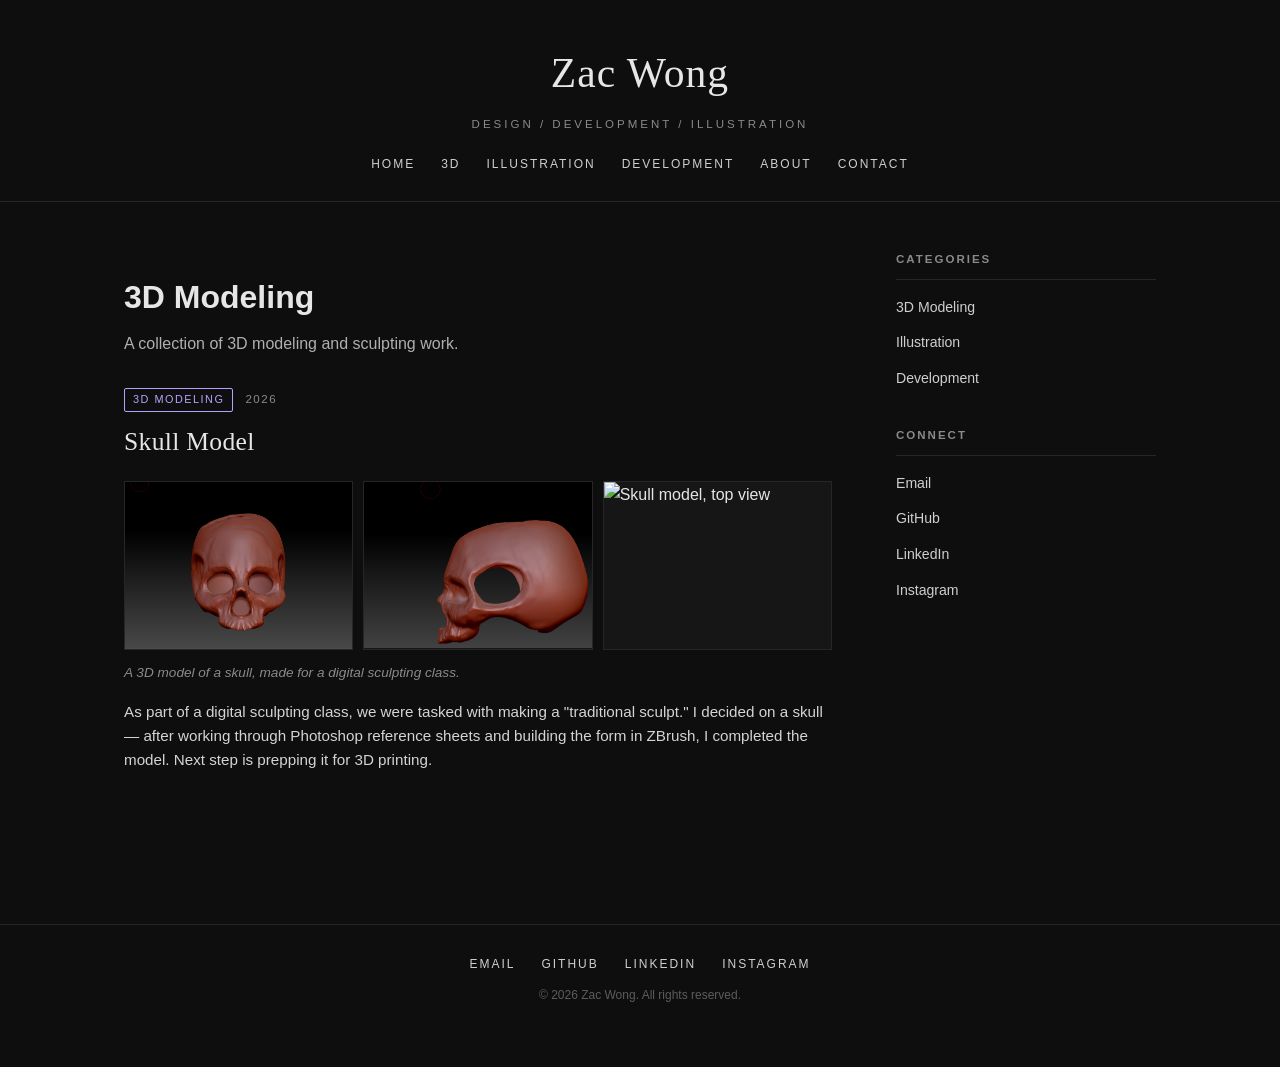
==== 3d-modeling.html @ 6c5fc6e2 "New Site Branch strucutre, lightbox pop-ups + linked pages" ====
<!DOCTYPE html>
<html lang="en">
<head>
  <meta charset="UTF-8">
  <meta name="viewport" content="width=device-width, initial-scale=1.0">
  <title>3D Modeling — Zac Wong</title>
  <link rel="stylesheet" href="style.css">

  <!-- ============ LIGHTBOX STYLES ============ -->
  <style>
    .lightbox-overlay {
      display: none;
      position: fixed;
      inset: 0;
      background: rgba(0, 0, 0, 0.85);
      z-index: 1000;
      justify-content: center;
      align-items: center;
      padding: 40px;
      box-sizing: border-box;
      cursor: zoom-out;
    }

    .lightbox-overlay.is-open {
      display: flex;
    }

    .lightbox-image {
      max-width: 90vw;
      max-height: 90vh;
      object-fit: contain;
      cursor: default;
      box-shadow: 0 10px 40px rgba(0, 0, 0, 0.5);
    }

    .lightbox-close {
      position: absolute;
      top: 20px;
      right: 30px;
      color: #fff;
      font-size: 2.5rem;
      line-height: 1;
      background: none;
      border: none;
      cursor: pointer;
      padding: 0;
    }

    .lightbox-close:hover {
      opacity: 0.7;
    }

    .entry-image-link {
      cursor: zoom-in;
    }

    .page-title {
      margin-bottom: 0.25em;
    }

    .page-intro {
      margin-top: 0;
      margin-bottom: 2em;
      opacity: 0.75;
    }
  </style>
</head>
<body>

  <!-- ============ HEADER ============ -->
  <header class="site-header">
    <a href="index.html" class="site-title">Zac Wong</a>
    <p class="site-tagline">Design / Development / Illustration</p>
    <nav class="site-nav">
      <a href="index.html">Home</a>
      <a href="3d-modeling.html" class="is-active">3D</a>
      <a href="illustration.html">Illustration</a>
      <a href="development.html">Development</a>
      <a href="index.html#about">About</a>
      <a href="mailto:wongzach2001@gmail.com">Contact</a>
    </nav>
  </header>

  <!-- ============ CONTENT WRAP (feed + sidebar) ============ -->
  <div class="content-wrap">

    <!-- ============ FEED ============ -->
    <main class="feed" id="work">

      <h1 class="page-title">3D Modeling</h1>
      <p class="page-intro">A collection of 3D modeling and sculpting work.</p>

      <article class="entry" id="skull-model">
        <div class="entry-meta">
          <span class="entry-tag">3D Modeling</span>
          <span class="entry-date">2026</span>
        </div>
        <h2 class="entry-title">Skull Model</h2>

        <div class="entry-gallery">
          <a href="#" class="entry-image-link" data-lightbox>
            <img src="images/Skull 3D model front view.png" alt="Skull model, front view" class="entry-image">
          </a>
          <a href="#" class="entry-image-link" data-lightbox>
            <img src="images/Skull Side View.png" alt="Skull model, side view" class="entry-image">
          </a>
          <a href="#" class="entry-image-link" data-lightbox>
            <img src="images/Skull Top View.png.png" alt="Skull model, top view" class="entry-image">
          </a>
        </div>

        <p class="entry-caption">A 3D model of a skull, made for a digital sculpting class.</p>
        <p class="entry-description">
          As part of a digital sculpting class, we were tasked with making a "traditional sculpt." I decided on a skull —
          after working through Photoshop reference sheets and building the form in ZBrush, I completed the model.
          Next step is prepping it for 3D printing.
        </p>
      </article>

      <!-- Add more 3D modeling entries here as new <article class="entry"> blocks -->

    </main>

    <!-- ============ SIDEBAR ============ -->
    <aside class="sidebar">

      <div class="widget">
        <h3 class="widget-title">Categories</h3>
        <ul class="widget-list">
          <li><a href="3d-modeling.html">3D Modeling</a></li>
          <li><a href="illustration.html">Illustration</a></li>
          <li><a href="development.html">Development</a></li>
        </ul>
      </div>

      <div class="widget">
        <h3 class="widget-title">Connect</h3>
        <ul class="widget-list">
          <li><a href="mailto:wongzach2001@gmail.com">Email</a></li>
          <li><a href="#">GitHub</a></li>
          <li><a href="#">LinkedIn</a></li>
          <li><a href="#">Instagram</a></li>
        </ul>
      </div>

    </aside>

  </div>

  <!-- ============ FOOTER ============ -->
  <footer class="site-footer">
    <div class="site-nav">
      <a href="mailto:wongzach2001@gmail.com">Email</a>
      <a href="#">GitHub</a>
      <a href="#">LinkedIn</a>
      <a href="#">Instagram</a>
    </div>
    <p class="copyright">&copy; 2026 Zac Wong. All rights reserved.</p>
  </footer>

  <!-- ============ LIGHTBOX MARKUP ============ -->
  <div class="lightbox-overlay" id="lightbox">
    <button class="lightbox-close" id="lightbox-close" aria-label="Close">&times;</button>
    <img class="lightbox-image" id="lightbox-image" src="" alt="">
  </div>

  <!-- ============ LIGHTBOX SCRIPT ============ -->
  <script>
    (function () {
      const overlay = document.getElementById('lightbox');
      const overlayImage = document.getElementById('lightbox-image');
      const closeBtn = document.getElementById('lightbox-close');

      function openLightbox(src, alt) {
        overlayImage.src = src;
        overlayImage.alt = alt || '';
        overlay.classList.add('is-open');
        document.body.style.overflow = 'hidden';
      }

      function closeLightbox() {
        overlay.classList.remove('is-open');
        overlayImage.src = '';
        document.body.style.overflow = '';
      }

      document.querySelectorAll('[data-lightbox]').forEach(function (link) {
        link.addEventListener('click', function (e) {
          e.preventDefault();
          const img = link.querySelector('img');
          if (img) {
            openLightbox(img.src, img.alt);
          }
        });
      });

      overlay.addEventListener('click', function (e) {
        if (e.target === overlay) {
          closeLightbox();
        }
      });

      closeBtn.addEventListener('click', closeLightbox);

      document.addEventListener('keydown', function (e) {
        if (e.key === 'Escape' && overlay.classList.contains('is-open')) {
          closeLightbox();
        }
      });
    })();
  </script>

</body>
</html>
---- style.css ----
/* ============ TOKENS ============ */
:root {
  --bg: #0e0e0e;
  --surface: #161616;
  --line: #262626;
  --text: #e6e6e6;
  --muted: #8a8a8a;
  --muted-dim: #5c5c5c;
  --accent: #b7a1ff;

  --font-display: Georgia, "Iowan Old Style", "Times New Roman", serif;
  --font-body: "Helvetica Neue", Arial, sans-serif;
}

/* ============ RESET / BASE ============ */
* {
  box-sizing: border-box;
}
body {
  margin: 0;
  background: var(--bg);
  color: var(--text);
  font-family: var(--font-body);
  line-height: 1.6;
}
a {
  color: var(--text);
  text-decoration: none;
}
a:hover {
  color: #ffffff;
}
img {
  max-width: 100%;
  display: block;
}

/* ============ HEADER ============ */
.site-header {
  border-bottom: 1px solid var(--line);
  padding: 40px 24px 22px;
  text-align: center;
}
.site-title {
  font-family: var(--font-display);
  font-size: 2.6rem;
  font-weight: 400;
  letter-spacing: 1px;
}
.site-tagline {
  margin: 8px 0 22px;
  font-size: 0.72rem;
  letter-spacing: 3px;
  color: var(--muted);
  text-transform: uppercase;
}
.site-nav {
  display: flex;
  justify-content: center;
  gap: 26px;
  flex-wrap: wrap;
}
.site-nav a {
  font-size: 0.75rem;
  letter-spacing: 2px;
  text-transform: uppercase;
  color: #cfcfcf;
  padding-bottom: 4px;
  border-bottom: 1px solid transparent;
}
.site-nav a:hover {
  color: #ffffff;
  border-bottom-color: var(--accent);
}

/* ============ CONTENT WRAP (feed + sidebar) ============ */
.content-wrap {
  max-width: 1080px;
  margin: 0 auto;
  padding: 48px 24px 20px;
  display: grid;
  grid-template-columns: 1fr 260px;
  gap: 64px;
  align-items: start;
}

/* ============ FEED ============ */
.feed {
  min-width: 0;
}
.entry {
  border-bottom: 1px solid var(--line);
  padding-bottom: 48px;
  margin-bottom: 48px;
}
.entry:last-child {
  border-bottom: none;
}
.entry-meta {
  display: flex;
  align-items: baseline;
  gap: 12px;
  font-size: 0.72rem;
  text-transform: uppercase;
  letter-spacing: 1.5px;
  color: var(--muted);
  margin-bottom: 10px;
}
.entry-tag {
  color: var(--accent);
  border: 1px solid var(--accent);
  padding: 2px 8px;
  border-radius: 2px;
  font-size: 0.68rem;
}
.entry-tag:hover {
  background: var(--accent);
  color: #0e0e0e;
}
.entry-title {
  font-family: var(--font-display);
  font-size: 1.6rem;
  font-weight: 400;
  margin: 0 0 18px;
  letter-spacing: 0.3px;
}

/* image grid — supports one or several images per entry */
.entry-gallery {
  display: grid;
  grid-template-columns: repeat(auto-fit, minmax(180px, 1fr));
  gap: 10px;
}
.entry-image-link {
  display: block;
  overflow: hidden;
  background: var(--surface);
  border: 1px solid var(--line);
}
.entry-image {
  width: 100%;
  height: auto;
  transition: transform 0.4s ease;
}
.entry-image-link:hover .entry-image {
  transform: scale(1.03);
}
.entry-caption {
  font-size: 0.85rem;
  color: var(--muted);
  font-style: italic;
  margin: 12px 0 0;
}
.entry-description {
  margin-top: 16px;
  font-size: 0.95rem;
  color: #d4d4d4;
}

/* ============ ABOUT ============ */
.about {
  padding-top: 8px;
}
.about h2 {
  font-family: var(--font-display);
  font-size: 1.3rem;
  letter-spacing: 0.5px;
  margin-bottom: 12px;
}

/* ============ SIDEBAR ============ */
.sidebar {
  position: sticky;
  top: 32px;
  display: flex;
  flex-direction: column;
  gap: 36px;
}
.widget-title {
  font-size: 0.72rem;
  text-transform: uppercase;
  letter-spacing: 2px;
  color: var(--muted);
  margin: 0 0 14px;
  padding-bottom: 10px;
  border-bottom: 1px solid var(--line);
}
.widget-list {
  list-style: none;
  margin: 0;
  padding: 0;
  display: flex;
  flex-direction: column;
  gap: 10px;
}
.widget-list a {
  font-size: 0.88rem;
  color: #cfcfcf;
}
.widget-list a:hover {
  color: var(--accent);
}

/* ============ FOOTER ============ */
.site-footer {
  text-align: center;
  padding: 30px 24px 50px;
  border-top: 1px solid var(--line);
  font-size: 0.85rem;
  color: var(--muted);
  margin-top: 20px;
}
.site-footer .site-nav a {
  border-bottom: none;
}
.copyright {
  margin-top: 8px;
  font-size: 0.75rem;
  color: var(--muted-dim);
}

/* ============ RESPONSIVE ============ */
@media (max-width: 860px) {
  .content-wrap {
    grid-template-columns: 1fr;
    gap: 0;
  }
  .sidebar {
    position: static;
    flex-direction: row;
    flex-wrap: wrap;
    gap: 36px 48px;
    margin-top: 40px;
    padding-top: 32px;
    border-top: 1px solid var(--line);
  }
  .widget {
    min-width: 160px;
  }
}
@media (max-width: 600px) {
  .site-title {
    font-size: 2rem;
  }
  .entry-title {
    font-size: 1.3rem;
  }
  .entry-gallery {
    grid-template-columns: 1fr;
  }
}
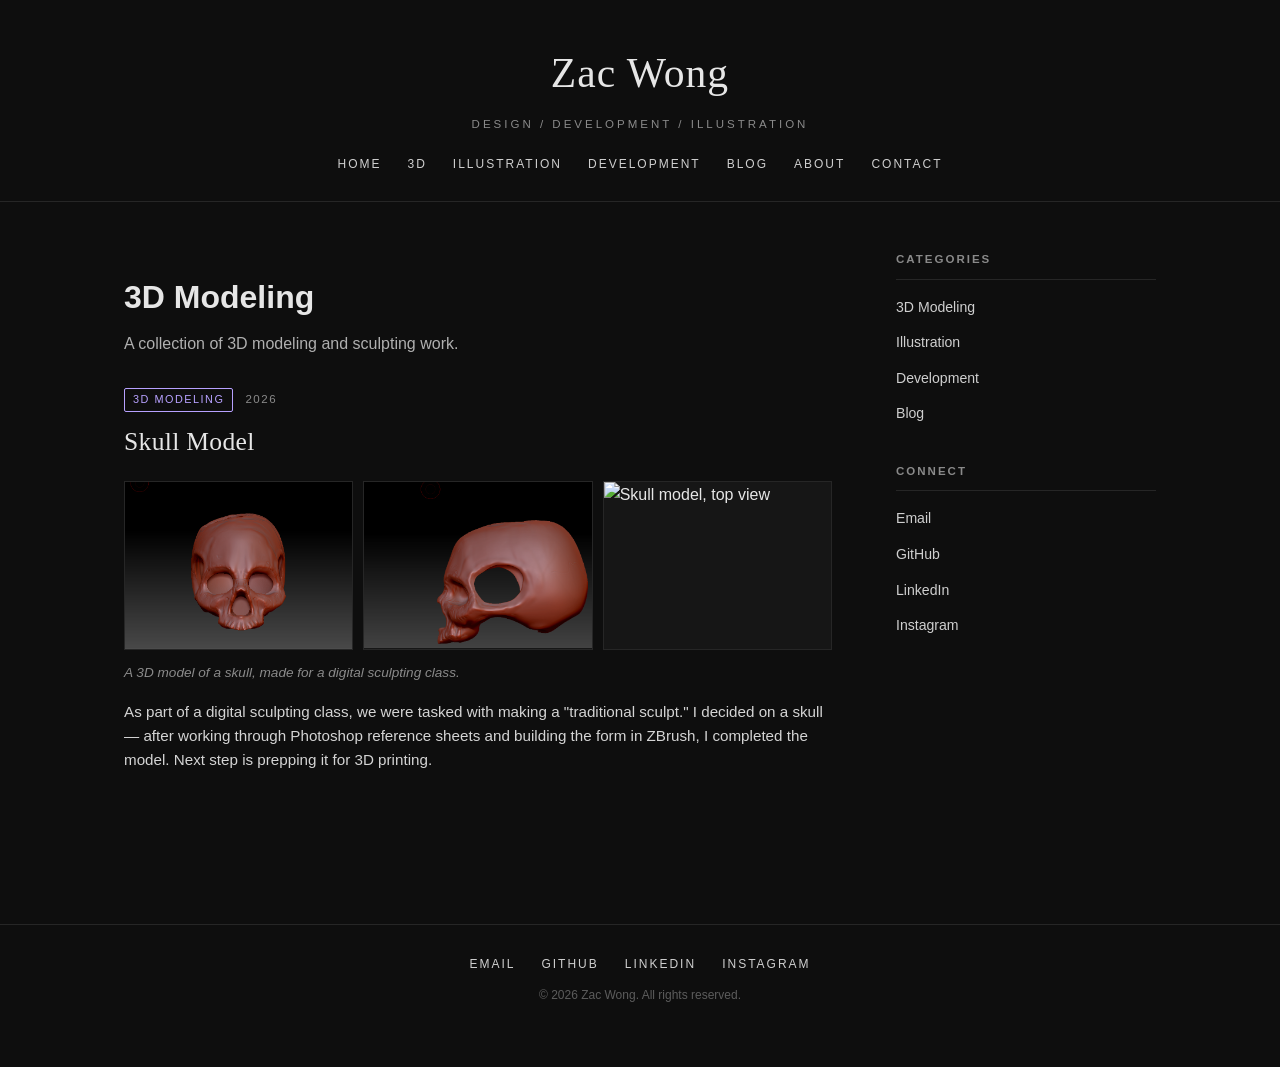
==== commit 85714593: "added blog to sidebar" ====
--- a/3d-modeling.html
+++ b/3d-modeling.html
@@ -76,6 +76,7 @@
       <a href="3d-modeling.html" class="is-active">3D</a>
       <a href="illustration.html">Illustration</a>
       <a href="development.html">Development</a>
+      <a href="blog.html">Blog</a>
       <a href="index.html#about">About</a>
       <a href="mailto:wongzach2001@gmail.com">Contact</a>
     </nav>
@@ -130,6 +131,7 @@
           <li><a href="3d-modeling.html">3D Modeling</a></li>
           <li><a href="illustration.html">Illustration</a></li>
           <li><a href="development.html">Development</a></li>
+          <li><a href="blog.html">Blog</a></li>          
         </ul>
       </div>
 
--- a/style.css
+++ b/style.css
@@ -12,7 +12,7 @@
   --font-body: "Helvetica Neue", Arial, sans-serif;
 }
 
-/* ============ RESET / BASE ============ */
+/* ============ RESET / BASE ===dfdfdfd========= */
 * {
   box-sizing: border-box;
 }
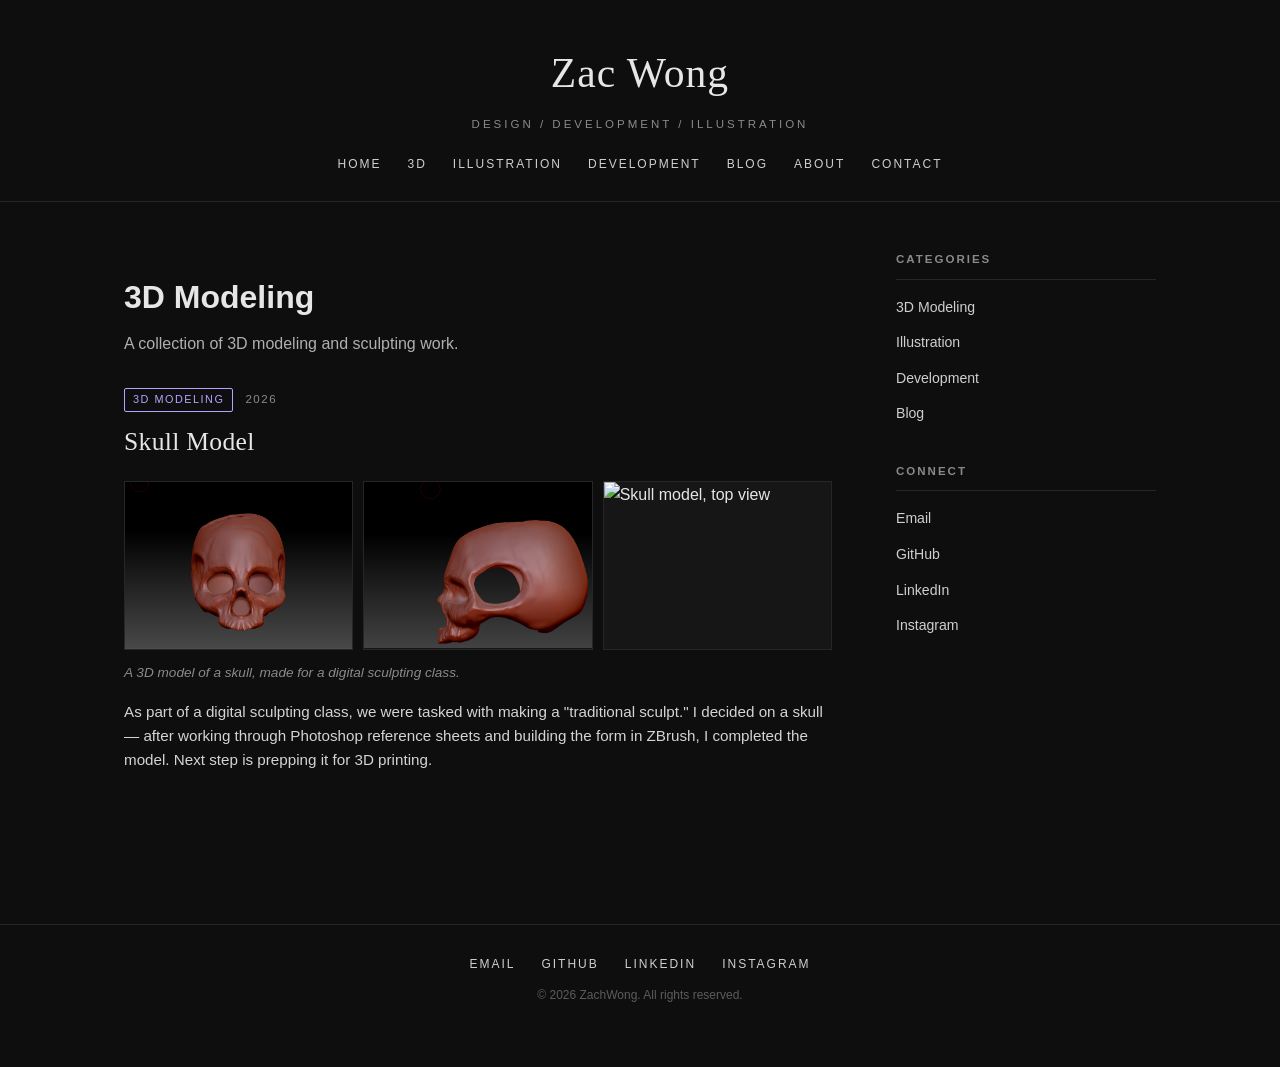
==== commit 2c012774: "Rename 3d-modeling(1).html to 3d-modeling.html" ====
--- a/3d-modeling.html
+++ b/3d-modeling.html
@@ -67,20 +67,8 @@
 </head>
 <body>
 
-  <!-- ============ HEADER ============ -->
-  <header class="site-header">
-    <a href="index.html" class="site-title">Zac Wong</a>
-    <p class="site-tagline">Design / Development / Illustration</p>
-    <nav class="site-nav">
-      <a href="index.html">Home</a>
-      <a href="3d-modeling.html" class="is-active">3D</a>
-      <a href="illustration.html">Illustration</a>
-      <a href="development.html">Development</a>
-      <a href="blog.html">Blog</a>
-      <a href="index.html#about">About</a>
-      <a href="mailto:wongzach2001@gmail.com">Contact</a>
-    </nav>
-  </header>
+  <!-- ============ HEADER (shared) ============ -->
+  <div id="header-placeholder"></div>
 
   <!-- ============ CONTENT WRAP (feed + sidebar) ============ -->
   <div class="content-wrap">
@@ -149,16 +137,8 @@
 
   </div>
 
-  <!-- ============ FOOTER ============ -->
-  <footer class="site-footer">
-    <div class="site-nav">
-      <a href="mailto:wongzach2001@gmail.com">Email</a>
-      <a href="#">GitHub</a>
-      <a href="#">LinkedIn</a>
-      <a href="#">Instagram</a>
-    </div>
-    <p class="copyright">&copy; 2026 Zac Wong. All rights reserved.</p>
-  </footer>
+  <!-- ============ FOOTER (shared) ============ -->
+  <div id="footer-placeholder"></div>
 
   <!-- ============ LIGHTBOX MARKUP ============ -->
   <div class="lightbox-overlay" id="lightbox">
@@ -212,5 +192,6 @@
     })();
   </script>
 
+  <script src="includes.js"></script>
 </body>
 </html>
